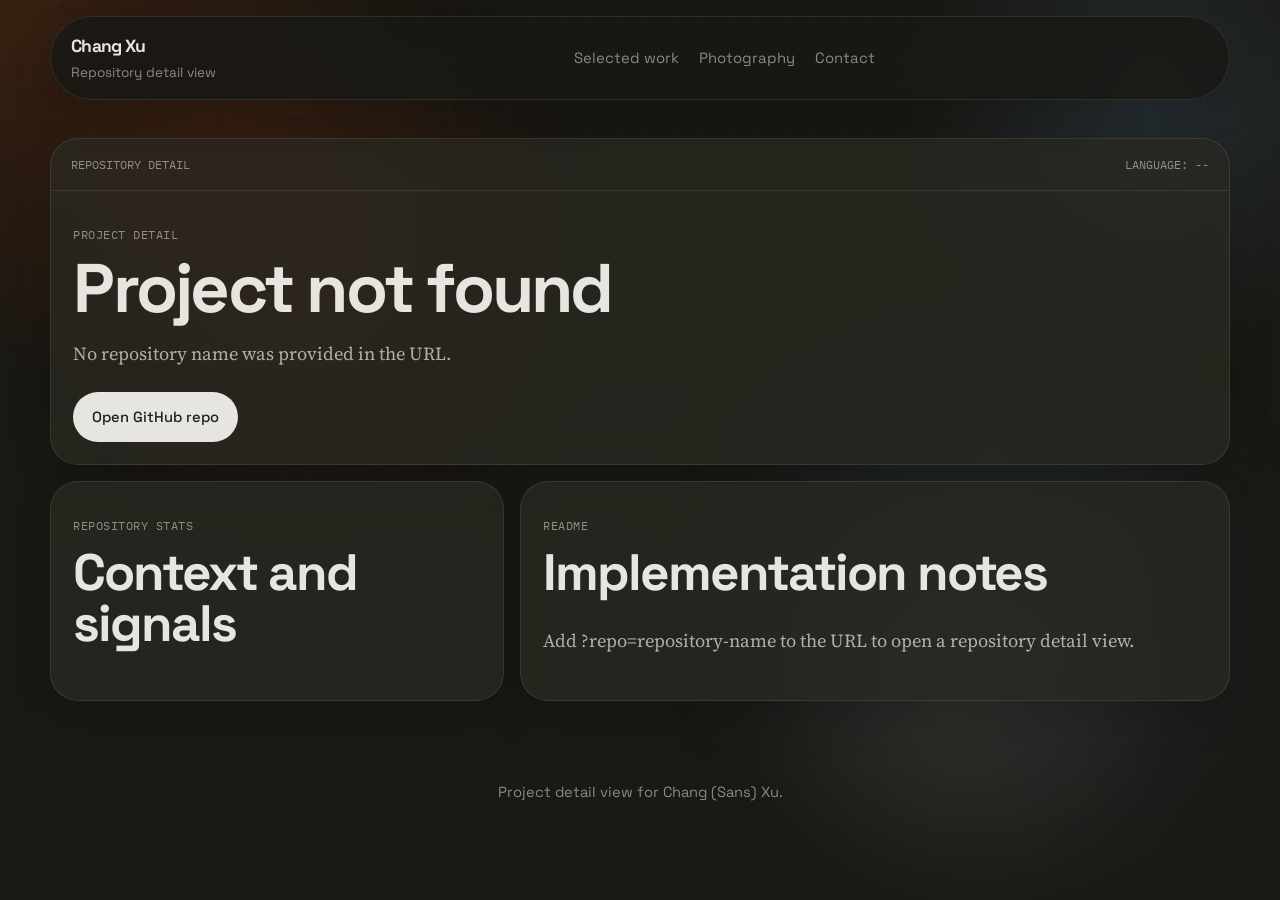
==== project.html @ 4237400f "Bust cached site assets" ====
<!DOCTYPE html>
<html lang="zh-CN">
<head>
  <meta charset="UTF-8">
  <meta name="viewport" content="width=device-width, initial-scale=1.0">
  <title>Project Detail | Chang (Sans) Xu</title>
  <meta
    name="description"
    content="Project detail page for repositories by Chang (Sans) Xu."
  >
  <link rel="preconnect" href="https://fonts.googleapis.com">
  <link rel="preconnect" href="https://fonts.gstatic.com" crossorigin>
  <link href="https://fonts.googleapis.com/css2?family=IBM+Plex+Mono:wght@400;500&family=Source+Serif+4:opsz,wght@8..60,400;8..60,500;8..60,600&family=Space+Grotesk:wght@400;500;700&display=swap" rel="stylesheet">
  <link rel="stylesheet" href="styles.css?v=20260408-darkfix1">
</head>
<body>
  <div class="site-shell detail-shell">
    <div class="backdrop backdrop-a"></div>
    <div class="backdrop backdrop-b"></div>
    <div class="paper-grid"></div>

    <header class="site-header">
      <div class="brand-block">
        <a class="brand-link" href="index.html">Chang Xu</a>
        <p class="brand-note">Repository detail view</p>
      </div>
      <nav class="site-nav" aria-label="Project navigation">
        <a href="index.html#selected-work">Selected work</a>
        <a href="index.html#photography">Photography</a>
        <a href="index.html#contact">Contact</a>
      </nav>
    </header>

    <main class="page-main detail-main">
      <section class="detail-hero">
        <div class="panel-heading">
          <span id="detail-seed">Repository detail</span>
          <span id="detail-lang">Language: --</span>
        </div>
        <div class="detail-hero-body">
          <p class="section-kicker">Project detail</p>
          <h1 id="project-name">Loading project...</h1>
          <p id="project-description" class="hero-lead">Fetching repository metadata from GitHub.</p>
          <div class="hero-actions">
            <a id="project-github-link" class="button button-dark" href="#" target="_blank" rel="noreferrer">Open GitHub repo</a>
            <a id="project-home-link" class="button button-soft hidden-link" href="#" target="_blank" rel="noreferrer">Open live homepage</a>
          </div>
        </div>
      </section>

      <section class="detail-grid">
        <article class="detail-card">
          <div class="section-heading">
            <p class="section-kicker">Repository stats</p>
            <h2>Context and signals</h2>
          </div>
          <div id="project-stats" class="stat-list"></div>
        </article>

        <article class="detail-card">
          <div class="section-heading">
            <p class="section-kicker">README</p>
            <h2>Implementation notes</h2>
          </div>
          <div id="project-readme" class="readme-box">Loading README...</div>
        </article>
      </section>
    </main>

    <footer class="site-footer">
      <p>Project detail view for Chang (Sans) Xu.</p>
    </footer>
  </div>

  <script src="script.js?v=20260408-darkfix1"></script>
</body>
</html>
---- styles.css ----
:root {
  --bg: #1a1915;
  --bg-soft: #201f1a;
  --surface: rgba(42, 41, 34, 0.74);
  --surface-strong: #2a2922;
  --surface-muted: #33322a;
  --surface-press: #3d3c33;
  --text: #e6e5e0;
  --text-soft: rgba(230, 229, 224, 0.72);
  --text-muted: rgba(230, 229, 224, 0.55);
  --text-faint: rgba(230, 229, 224, 0.35);
  --line: rgba(230, 229, 224, 0.1);
  --line-strong: rgba(230, 229, 224, 0.2);
  --accent: #f54e00;
  --accent-dark: #ff7b3d;
  --rose: #a06b50;
  --mint: #5a9e5e;
  --blue: #5a8ab8;
  --violet: #8a6fb8;
  --gold: #d9a04a;
  --shadow-soft: 0 16px 40px rgba(0, 0, 0, 0.16);
  --shadow-card: 0 28px 70px rgba(0, 0, 0, 0.4), 0 14px 32px rgba(0, 0, 0, 0.28);
  --radius-sm: 10px;
  --radius-md: 18px;
  --radius-lg: 28px;
  --content-width: 1180px;
  --font-sans: "Space Grotesk", "Segoe UI", sans-serif;
  --font-serif: "Source Serif 4", Georgia, serif;
  --font-mono: "IBM Plex Mono", "Courier New", monospace;
}

* {
  box-sizing: border-box;
}

html {
  scroll-behavior: smooth;
}

body {
  margin: 0;
  color: var(--text);
  background:
    radial-gradient(circle at top left, rgba(245, 78, 0, 0.14), transparent 24%),
    radial-gradient(circle at 90% 12%, rgba(90, 138, 184, 0.18), transparent 18%),
    radial-gradient(circle at 75% 78%, rgba(217, 160, 74, 0.08), transparent 18%),
    linear-gradient(180deg, #181712 0%, #1a1915 100%);
  font-family: var(--font-sans);
  line-height: 1.5;
  -webkit-font-smoothing: antialiased;
}

a {
  color: inherit;
  text-decoration: none;
}

img {
  max-width: 100%;
}

.site-shell {
  position: relative;
  min-height: 100vh;
  overflow: hidden;
}

.backdrop,
.paper-grid {
  position: fixed;
  inset: 0;
  pointer-events: none;
}

.backdrop {
  filter: blur(72px);
  opacity: 0.72;
}

.backdrop-a {
  inset: 5% auto auto 8%;
  width: 24rem;
  height: 24rem;
  border-radius: 999px;
  background: rgba(245, 78, 0, 0.15);
}

.backdrop-b {
  inset: auto 5% 8% auto;
  width: 28rem;
  height: 28rem;
  border-radius: 999px;
  background: rgba(90, 138, 184, 0.16);
}

.paper-grid {
  background-image:
    linear-gradient(rgba(230, 229, 224, 0.03) 1px, transparent 1px),
    linear-gradient(90deg, rgba(230, 229, 224, 0.03) 1px, transparent 1px);
  background-size: 28px 28px;
  mask-image: linear-gradient(180deg, rgba(0, 0, 0, 0.6), transparent 85%);
}

.site-header,
.page-main,
.site-footer {
  position: relative;
  z-index: 1;
}

.site-header {
  position: sticky;
  top: 0;
  z-index: 10;
  display: grid;
  grid-template-columns: auto 1fr auto;
  gap: 1.5rem;
  align-items: center;
  width: min(calc(100% - 2rem), var(--content-width));
  margin: 1rem auto 0;
  padding: 1rem 1.25rem;
  border: 1px solid var(--line);
  border-radius: 999px;
  background: rgba(26, 25, 21, 0.88);
  backdrop-filter: blur(16px);
  box-shadow: var(--shadow-soft);
}

.brand-link,
.nav-cta,
h1,
h2,
h3 {
  font-family: var(--font-sans);
  letter-spacing: -0.04em;
}

.brand-link {
  display: inline-block;
  font-size: 1.1rem;
  font-weight: 700;
}

.brand-note {
  margin: 0.2rem 0 0;
  color: var(--text-muted);
  font-size: 0.85rem;
}

.site-nav {
  display: flex;
  justify-content: center;
  gap: 1.25rem;
  flex-wrap: wrap;
}

.site-nav a,
.inline-link,
.helper-text {
  color: var(--text-muted);
  font-size: 0.93rem;
}

.site-nav a:hover,
.inline-link:hover,
.contact-links a:hover {
  color: var(--accent);
}

.nav-cta {
  display: inline-flex;
  align-items: center;
  justify-content: center;
  min-height: 2.75rem;
  padding: 0.65rem 1rem;
  border-radius: 999px;
  background: var(--surface-strong);
  color: var(--text);
  border: 1px solid var(--line);
  font-size: 0.9rem;
  font-weight: 500;
}

.nav-cta:hover {
  background: var(--surface-press);
}

.page-main {
  width: min(calc(100% - 2rem), var(--content-width));
  margin: 0 auto;
  padding: 4rem 0 5rem;
}

.hero-section {
  display: grid;
  grid-template-columns: minmax(0, 1.25fr) minmax(320px, 0.85fr);
  gap: 1.5rem;
  align-items: stretch;
}

.hero-copy,
.hero-panel,
.metric-card,
.note-card,
.strength-card,
.featured-card,
.project-card,
.contact-card,
.photo-card,
.detail-card,
.detail-hero {
  border: 1px solid var(--line);
  background: var(--surface);
  backdrop-filter: blur(14px);
  box-shadow: var(--shadow-soft);
}

.hero-copy {
  padding: 1rem 0.25rem 0.5rem;
  border: 0;
  background: transparent;
  box-shadow: none;
  backdrop-filter: none;
}

.eyebrow,
.section-kicker,
.mono-text,
.fact-key,
.timeline-label,
.project-status-line,
.project-tag,
.stat-key,
.window-label {
  font-family: var(--font-mono);
  font-size: 0.76rem;
  letter-spacing: 0.04em;
  text-transform: uppercase;
}

.eyebrow,
.section-kicker,
.helper-text,
.fact-key,
.timeline-label,
.project-status-line,
.project-tag,
.stat-key,
.window-label {
  color: var(--text-muted);
}

h1 {
  margin: 0.65rem 0 1rem;
  max-width: 11ch;
  font-size: clamp(3rem, 7vw, 5.4rem);
  line-height: 0.94;
  color: var(--text);
}

.hero-lead,
.section-copy p,
.strength-card p,
.featured-card p,
.projects-status,
.project-description,
.project-meta,
.contact-copy,
.section-intro,
.readme-box,
.summary-list li,
.bullet-list li {
  color: var(--text-soft);
  font-family: var(--font-serif);
  font-size: 1.15rem;
  line-height: 1.58;
}

.hero-lead {
  max-width: 42rem;
}

.hero-actions,
.featured-actions {
  display: flex;
  gap: 0.75rem;
  flex-wrap: wrap;
  margin-top: 1.5rem;
}

.button {
  display: inline-flex;
  align-items: center;
  justify-content: center;
  min-height: 2.85rem;
  padding: 0.8rem 1.1rem;
  border-radius: 999px;
  border: 1px solid transparent;
  font-size: 0.92rem;
  font-weight: 500;
  transition: transform 160ms ease, color 160ms ease, background 160ms ease, border-color 160ms ease;
}

.button:hover {
  transform: translateY(-1px);
}

.button-dark {
  background: var(--text);
  color: var(--bg-soft);
}

.button-dark:hover {
  background: #f2f1ed;
}

.button-soft {
  background: rgba(230, 229, 224, 0.06);
  color: var(--text);
  border-color: var(--line);
}

.button-soft:hover {
  color: var(--accent);
  border-color: var(--line-strong);
}

.signal-row {
  display: flex;
  gap: 0.75rem;
  flex-wrap: wrap;
  margin-top: 1.5rem;
}

.signal-pill,
.tag {
  display: inline-flex;
  align-items: center;
  gap: 0.55rem;
  padding: 0.45rem 0.85rem;
  border-radius: 999px;
  border: 1px solid var(--line);
  background: rgba(51, 50, 42, 0.72);
  color: var(--text);
  font-size: 0.87rem;
}

.signal-pill img,
.icon-chip img {
  width: 16px;
  height: 16px;
  image-rendering: pixelated;
}

.hero-panel,
.note-card,
.detail-card,
.detail-hero {
  border-radius: var(--radius-lg);
}

.hero-panel {
  overflow: hidden;
}

.panel-heading {
  display: flex;
  justify-content: space-between;
  gap: 1rem;
  padding: 1rem 1.25rem;
  border-bottom: 1px solid var(--line);
  color: var(--text-muted);
  font-family: var(--font-mono);
  font-size: 0.78rem;
  text-transform: uppercase;
}

.hero-panel-body,
.note-card,
.detail-card,
.detail-hero,
.featured-card,
.strength-card,
.project-card,
.contact-card {
  padding: 1.4rem;
}

.status-chip {
  display: inline-flex;
  padding: 0.5rem 0.8rem;
  border-radius: 999px;
  background: rgba(245, 78, 0, 0.11);
  color: var(--accent-dark);
  font-size: 0.86rem;
  font-weight: 500;
}

.summary-list,
.bullet-list {
  margin: 1rem 0 0;
  padding-left: 1.2rem;
}

.summary-list li + li,
.bullet-list li + li {
  margin-top: 0.7rem;
}

.timeline-card {
  display: grid;
  gap: 0.9rem;
  margin-top: 1.4rem;
}

.timeline-step {
  padding: 1rem;
  border-radius: 1rem;
  border: 1px solid rgba(230, 229, 224, 0.08);
}

.timeline-step p {
  margin: 0.4rem 0 0;
  color: var(--text-soft);
  font-size: 0.96rem;
}

.tone-think {
  background: rgba(160, 107, 80, 0.34);
}

.tone-read {
  background: rgba(90, 138, 184, 0.3);
}

.tone-edit {
  background: rgba(138, 111, 184, 0.3);
}

.metric-strip {
  display: grid;
  grid-template-columns: repeat(3, 1fr);
  gap: 1rem;
  margin-top: 2rem;
}

.metric-card {
  padding: 1.3rem;
  border-radius: var(--radius-md);
}

.metric-value {
  margin: 0;
  font-size: clamp(1.45rem, 2vw, 2rem);
  font-weight: 700;
  letter-spacing: -0.05em;
}

.metric-label {
  margin: 0.5rem 0 0;
  color: var(--text-muted);
  font-size: 0.96rem;
}

.content-section {
  margin-top: 5.5rem;
}

.section-split {
  display: grid;
  grid-template-columns: minmax(0, 1.1fr) minmax(280px, 0.9fr);
  gap: 1.5rem;
  align-items: start;
}

.section-heading {
  margin-bottom: 1.75rem;
}

.section-heading-inline {
  display: flex;
  justify-content: space-between;
  gap: 1rem;
  align-items: end;
}

h2 {
  margin: 0.5rem 0 0;
  max-width: 17ch;
  font-size: clamp(2.05rem, 4vw, 3.5rem);
  line-height: 1;
}

.section-copy p + p {
  margin-top: 1rem;
}

.note-card {
  overflow: hidden;
}

.fact-list {
  display: grid;
  gap: 1rem;
}

.fact-row,
.stat-row {
  display: flex;
  justify-content: space-between;
  gap: 1rem;
  align-items: start;
  padding-bottom: 0.9rem;
  border-bottom: 1px solid var(--line);
}

.fact-row:last-child,
.stat-row:last-child {
  padding-bottom: 0;
  border-bottom: 0;
}

.fact-row strong,
.stat-value {
  max-width: 60%;
  text-align: right;
  font-size: 0.96rem;
}

.strength-grid,
.featured-grid,
.projects-grid {
  display: grid;
  gap: 1rem;
}

.strength-grid {
  grid-template-columns: repeat(4, 1fr);
}

.strength-card {
  border-radius: var(--radius-md);
}

.icon-chip {
  display: inline-grid;
  place-items: center;
  width: 2.6rem;
  height: 2.6rem;
  border-radius: 0.8rem;
  background: linear-gradient(180deg, rgba(61, 60, 51, 0.96), rgba(42, 41, 34, 0.96));
  border: 1px solid var(--line);
}

h3 {
  margin: 1rem 0 0.6rem;
  font-size: 1.35rem;
  line-height: 1.05;
}

.featured-grid {
  grid-template-columns: repeat(2, 1fr);
}

.featured-card,
.project-card {
  border-radius: 1.4rem;
}

.featured-meta,
.project-tag-row {
  display: flex;
  justify-content: space-between;
  gap: 0.75rem;
  align-items: center;
  flex-wrap: wrap;
}

.tag {
  font-size: 0.8rem;
}

.tag-accent {
  background: rgba(245, 78, 0, 0.16);
  color: #ff8b54;
}

.tag-mint {
  background: rgba(90, 158, 94, 0.24);
}

.tag-blue {
  background: rgba(90, 138, 184, 0.24);
}

.tag-rose {
  background: rgba(160, 107, 80, 0.24);
}

.projects-grid {
  grid-template-columns: repeat(3, 1fr);
}

.project-card {
  display: flex;
  flex-direction: column;
  gap: 0.9rem;
}

.project-index {
  margin: 0;
  color: var(--text-muted);
  font-family: var(--font-mono);
  font-size: 0.74rem;
}

.project-title-link h3 {
  margin: 0;
}

.project-title-link:hover h3 {
  color: var(--accent);
}

.project-description {
  min-height: 7rem;
}

.project-meta {
  margin: 0;
  font-size: 1rem;
}

.project-detail-button {
  display: inline-flex;
  align-items: center;
  justify-content: center;
  padding: 0.65rem 0.9rem;
  border: 1px solid var(--line);
  border-radius: 999px;
  background: rgba(230, 229, 224, 0.05);
  font-size: 0.85rem;
}

.project-detail-button:hover {
  color: var(--accent);
}

.projects-status {
  margin: 1rem 0 0;
  font-size: 1rem;
}

.photography-section {
  position: relative;
}

.section-intro {
  max-width: 46rem;
  margin-top: 1rem;
}

.photo-marquee {
  position: relative;
  overflow: hidden;
  margin-top: 1.5rem;
  mask-image: linear-gradient(90deg, transparent, black 8%, black 92%, transparent);
}

.photo-marquee-reverse {
  margin-top: 0.9rem;
}

.photo-track {
  display: flex;
  gap: 1rem;
  width: max-content;
  animation: marquee-left 48s linear infinite;
}

.photo-track-reverse {
  animation-name: marquee-right;
  animation-duration: 52s;
}

.photo-marquee:hover .photo-track {
  animation-play-state: paused;
}

.photo-card {
  width: 250px;
  margin: 0;
  padding: 0.85rem;
  border-radius: 1.3rem;
}

.photo-card::before {
  content: "frame";
  display: inline-block;
  margin-bottom: 0.7rem;
  padding: 0.3rem 0.65rem;
  border-radius: 999px;
  background: rgba(245, 78, 0, 0.14);
  color: #ff8b54;
  font-family: var(--font-mono);
  font-size: 0.74rem;
  text-transform: uppercase;
}

.photo-card img {
  display: block;
  width: 100%;
  aspect-ratio: 4 / 5;
  object-fit: cover;
  border-radius: 1rem;
}

.photo-card figcaption {
  margin-top: 0.8rem;
  color: var(--text-muted);
  font-size: 0.88rem;
}

.photo-card-error {
  display: none;
}

.contact-section h2 {
  max-width: 20ch;
}

.contact-card {
  display: grid;
  grid-template-columns: minmax(0, 1.15fr) minmax(240px, 0.85fr);
  gap: 1.25rem;
  border-radius: var(--radius-lg);
}

.contact-copy {
  margin: 0;
}

.contact-links {
  display: grid;
  gap: 0.8rem;
}

.contact-links a {
  display: flex;
  align-items: center;
  min-height: 3.2rem;
  padding: 0.95rem 1rem;
  border: 1px solid var(--line);
  border-radius: 1rem;
  background: rgba(51, 50, 42, 0.7);
  font-size: 0.98rem;
}

.site-footer {
  width: min(calc(100% - 2rem), var(--content-width));
  margin: 0 auto;
  padding: 0 0 2.75rem;
}

.site-footer p {
  margin: 0;
  color: var(--text-muted);
  text-align: center;
  font-size: 0.92rem;
}

.detail-shell .site-header {
  grid-template-columns: auto 1fr;
}

.detail-main {
  padding-top: 2.4rem;
}

.detail-hero {
  padding: 0;
  overflow: hidden;
}

.detail-hero-body {
  padding: 1.4rem;
}

.detail-hero h1 {
  max-width: none;
  font-size: clamp(2.4rem, 6vw, 4.3rem);
}

.detail-grid {
  display: grid;
  grid-template-columns: minmax(270px, 0.78fr) minmax(0, 1.22fr);
  gap: 1rem;
  margin-top: 1rem;
}

.stat-list {
  display: grid;
  gap: 0.95rem;
}

.stat-row {
  padding-bottom: 0;
}

.readme-box {
  max-height: 48rem;
  overflow: auto;
  padding-right: 0.4rem;
  white-space: pre-wrap;
  color: var(--text-soft);
}

.hero-panel:hover,
.metric-card:hover,
.note-card:hover,
.strength-card:hover,
.featured-card:hover,
.project-card:hover,
.contact-card:hover,
.photo-card:hover,
.detail-card:hover,
.detail-hero:hover {
  box-shadow: var(--shadow-card);
}

.hidden-link {
  display: none;
}

@keyframes marquee-left {
  from {
    transform: translateX(0);
  }

  to {
    transform: translateX(calc(-50% - 0.5rem));
  }
}

@keyframes marquee-right {
  from {
    transform: translateX(calc(-50% - 0.5rem));
  }

  to {
    transform: translateX(0);
  }
}

@media (max-width: 1080px) {
  .site-header,
  .hero-section,
  .metric-strip,
  .section-split,
  .strength-grid,
  .featured-grid,
  .projects-grid,
  .contact-card,
  .detail-grid {
    grid-template-columns: 1fr;
  }

  .site-header {
    border-radius: 1.35rem;
  }

  .section-heading-inline {
    align-items: start;
    flex-direction: column;
  }

  .fact-row strong,
  .stat-value {
    max-width: none;
    text-align: left;
  }
}

@media (max-width: 760px) {
  .site-header,
  .page-main,
  .site-footer {
    width: min(calc(100% - 1rem), var(--content-width));
  }

  .site-header {
    gap: 1rem;
    padding: 1rem;
  }

  .site-nav {
    justify-content: start;
    gap: 0.8rem 1rem;
  }

  h1 {
    max-width: 100%;
    font-size: clamp(2.55rem, 13vw, 4rem);
  }

  h2 {
    max-width: none;
    font-size: clamp(1.85rem, 10vw, 2.8rem);
  }

  .hero-copy,
  .hero-panel-body,
  .note-card,
  .strength-card,
  .featured-card,
  .project-card,
  .contact-card,
  .detail-card,
  .detail-hero-body {
    padding: 1.1rem;
  }

  .hero-actions,
  .featured-actions {
    flex-direction: column;
  }

  .button,
  .project-detail-button {
    width: 100%;
  }

  .photo-card {
    width: 210px;
  }
}
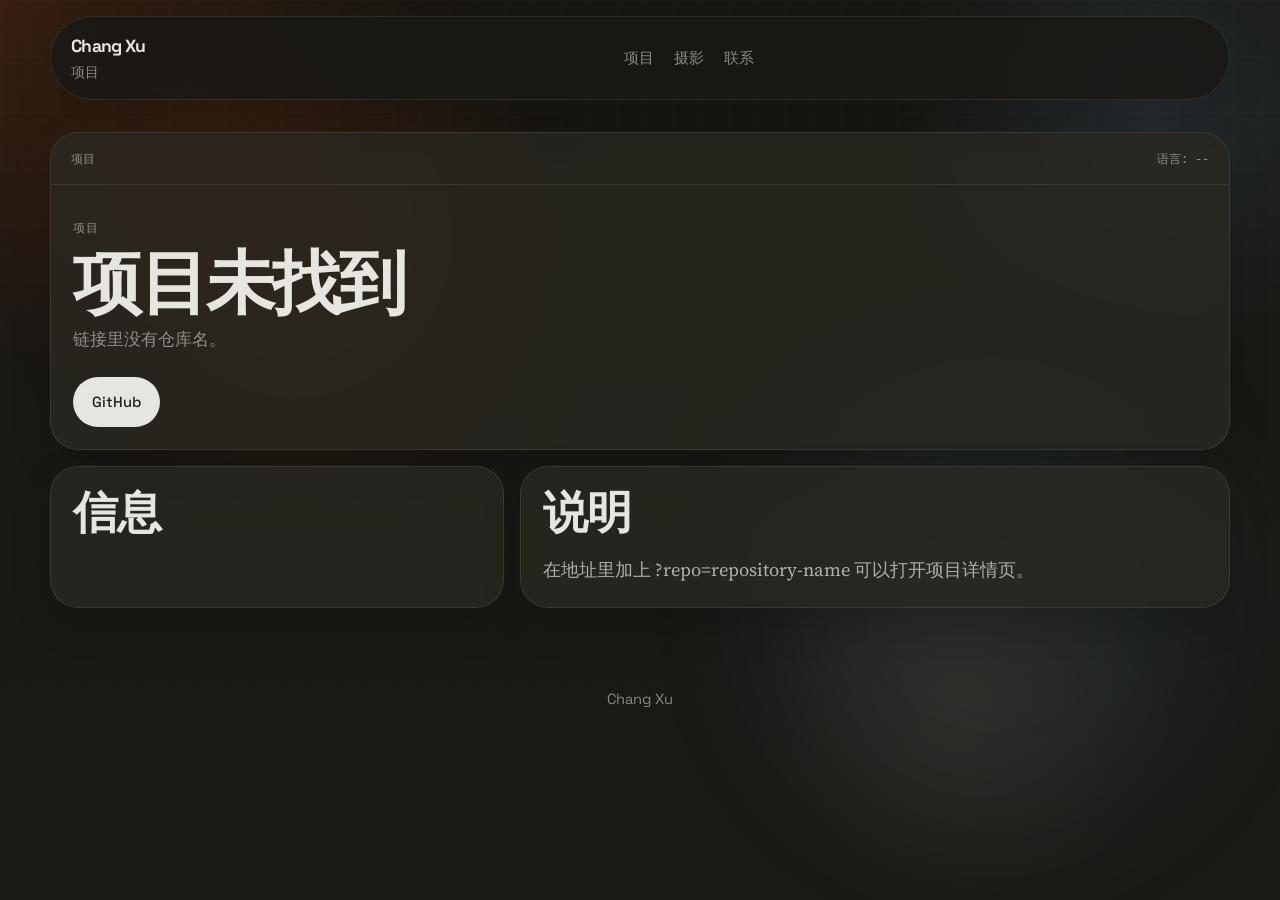
==== commit a1ce1be4: "Refine portfolio copy and simplify layout" ====
--- a/project.html
+++ b/project.html
@@ -3,15 +3,15 @@
 <head>
   <meta charset="UTF-8">
   <meta name="viewport" content="width=device-width, initial-scale=1.0">
-  <title>Project Detail | Chang (Sans) Xu</title>
+  <title>Chang Xu | 项目</title>
   <meta
     name="description"
-    content="Project detail page for repositories by Chang (Sans) Xu."
+    content="Chang Xu 的项目详情页。"
   >
   <link rel="preconnect" href="https://fonts.googleapis.com">
   <link rel="preconnect" href="https://fonts.gstatic.com" crossorigin>
   <link href="https://fonts.googleapis.com/css2?family=IBM+Plex+Mono:wght@400;500&family=Source+Serif+4:opsz,wght@8..60,400;8..60,500;8..60,600&family=Space+Grotesk:wght@400;500;700&display=swap" rel="stylesheet">
-  <link rel="stylesheet" href="styles.css?v=20260408-darkfix1">
+  <link rel="stylesheet" href="styles.css?v=20260408-copyfix1">
 </head>
 <body>
   <div class="site-shell detail-shell">
@@ -22,28 +22,28 @@
     <header class="site-header">
       <div class="brand-block">
         <a class="brand-link" href="index.html">Chang Xu</a>
-        <p class="brand-note">Repository detail view</p>
+        <p class="brand-note">项目</p>
       </div>
       <nav class="site-nav" aria-label="Project navigation">
-        <a href="index.html#selected-work">Selected work</a>
-        <a href="index.html#photography">Photography</a>
-        <a href="index.html#contact">Contact</a>
+        <a href="index.html#selected-work">项目</a>
+        <a href="index.html#photography">摄影</a>
+        <a href="index.html#contact">联系</a>
       </nav>
     </header>
 
     <main class="page-main detail-main">
       <section class="detail-hero">
         <div class="panel-heading">
-          <span id="detail-seed">Repository detail</span>
-          <span id="detail-lang">Language: --</span>
+          <span id="detail-seed">项目</span>
+          <span id="detail-lang">语言: --</span>
         </div>
         <div class="detail-hero-body">
-          <p class="section-kicker">Project detail</p>
-          <h1 id="project-name">Loading project...</h1>
-          <p id="project-description" class="hero-lead">Fetching repository metadata from GitHub.</p>
+          <p class="section-kicker">项目</p>
+          <h1 id="project-name">正在载入项目。</h1>
+          <p id="project-description" class="hero-lead">正在从 GitHub 获取项目信息。</p>
           <div class="hero-actions">
-            <a id="project-github-link" class="button button-dark" href="#" target="_blank" rel="noreferrer">Open GitHub repo</a>
-            <a id="project-home-link" class="button button-soft hidden-link" href="#" target="_blank" rel="noreferrer">Open live homepage</a>
+            <a id="project-github-link" class="button button-dark" href="#" target="_blank" rel="noreferrer">GitHub</a>
+            <a id="project-home-link" class="button button-soft hidden-link" href="#" target="_blank" rel="noreferrer">主页</a>
           </div>
         </div>
       </section>
@@ -51,27 +51,25 @@
       <section class="detail-grid">
         <article class="detail-card">
           <div class="section-heading">
-            <p class="section-kicker">Repository stats</p>
-            <h2>Context and signals</h2>
+            <h2>信息</h2>
           </div>
           <div id="project-stats" class="stat-list"></div>
         </article>
 
         <article class="detail-card">
           <div class="section-heading">
-            <p class="section-kicker">README</p>
-            <h2>Implementation notes</h2>
+            <h2>说明</h2>
           </div>
-          <div id="project-readme" class="readme-box">Loading README...</div>
+          <div id="project-readme" class="readme-box">正在载入 README。</div>
         </article>
       </section>
     </main>
 
     <footer class="site-footer">
-      <p>Project detail view for Chang (Sans) Xu.</p>
+      <p>Chang Xu</p>
     </footer>
   </div>
 
-  <script src="script.js?v=20260408-darkfix1"></script>
+  <script src="script.js?v=20260408-copyfix1"></script>
 </body>
 </html>
--- a/styles.css
+++ b/styles.css
@@ -188,13 +188,13 @@
 .page-main {
   width: min(calc(100% - 2rem), var(--content-width));
   margin: 0 auto;
-  padding: 4rem 0 5rem;
+  padding: 3.25rem 0 5rem;
 }
 
 .hero-section {
   display: grid;
   grid-template-columns: minmax(0, 1.25fr) minmax(320px, 0.85fr);
-  gap: 1.5rem;
+  gap: 1.2rem;
   align-items: stretch;
 }
 
@@ -216,7 +216,8 @@
 }
 
 .hero-copy {
-  padding: 1rem 0.25rem 0.5rem;
+  max-width: 34rem;
+  padding: 0.6rem 0.25rem 0.5rem;
   border: 0;
   background: transparent;
   box-shadow: none;
@@ -251,11 +252,18 @@
 }
 
 h1 {
-  margin: 0.65rem 0 1rem;
+  margin: 0;
   max-width: 11ch;
-  font-size: clamp(3rem, 7vw, 5.4rem);
-  line-height: 0.94;
+  font-size: clamp(3rem, 6vw, 5rem);
+  line-height: 0.98;
   color: var(--text);
+}
+
+.hero-identity {
+  margin: 1rem 0 0;
+  color: var(--text);
+  font-size: 1.18rem;
+  line-height: 1.4;
 }
 
 .hero-lead,
@@ -277,7 +285,10 @@
 }
 
 .hero-lead {
-  max-width: 42rem;
+  max-width: 34rem;
+  margin-top: 0.6rem;
+  font-size: 1.05rem;
+  color: var(--text-muted);
 }
 
 .hero-actions,
@@ -410,7 +421,7 @@
 .timeline-card {
   display: grid;
   gap: 0.9rem;
-  margin-top: 1.4rem;
+  margin-top: 1.2rem;
 }
 
 .timeline-step {
@@ -463,7 +474,7 @@
 }
 
 .content-section {
-  margin-top: 5.5rem;
+  margin-top: 4.25rem;
 }
 
 .section-split {
@@ -474,7 +485,7 @@
 }
 
 .section-heading {
-  margin-bottom: 1.75rem;
+  margin-bottom: 1.2rem;
 }
 
 .section-heading-inline {
@@ -485,14 +496,14 @@
 }
 
 h2 {
-  margin: 0.5rem 0 0;
+  margin: 0;
   max-width: 17ch;
-  font-size: clamp(2.05rem, 4vw, 3.5rem);
-  line-height: 1;
-}
-
-.section-copy p + p {
-  margin-top: 1rem;
+  font-size: clamp(1.8rem, 3.6vw, 2.8rem);
+  line-height: 1.04;
+}
+
+.section-copy {
+  max-width: 54rem;
 }
 
 .note-card {
@@ -567,6 +578,14 @@
   border-radius: 1.4rem;
 }
 
+.featured-card {
+  padding: 1.1rem;
+}
+
+.featured-card p + p {
+  margin-top: 0.75rem;
+}
+
 .featured-meta,
 .project-tag-row {
   display: flex;
@@ -623,7 +642,7 @@
 }
 
 .project-description {
-  min-height: 7rem;
+  min-height: 5.8rem;
 }
 
 .project-meta {
@@ -657,7 +676,7 @@
 
 .section-intro {
   max-width: 46rem;
-  margin-top: 1rem;
+  margin-top: 0.75rem;
 }
 
 .photo-marquee {
@@ -731,8 +750,8 @@
 
 .contact-card {
   display: grid;
-  grid-template-columns: minmax(0, 1.15fr) minmax(240px, 0.85fr);
-  gap: 1.25rem;
+  grid-template-columns: minmax(0, 1fr) minmax(220px, 0.82fr);
+  gap: 1rem;
   border-radius: var(--radius-lg);
 }
 
@@ -774,7 +793,7 @@
 }
 
 .detail-main {
-  padding-top: 2.4rem;
+  padding-top: 2rem;
 }
 
 .detail-hero {
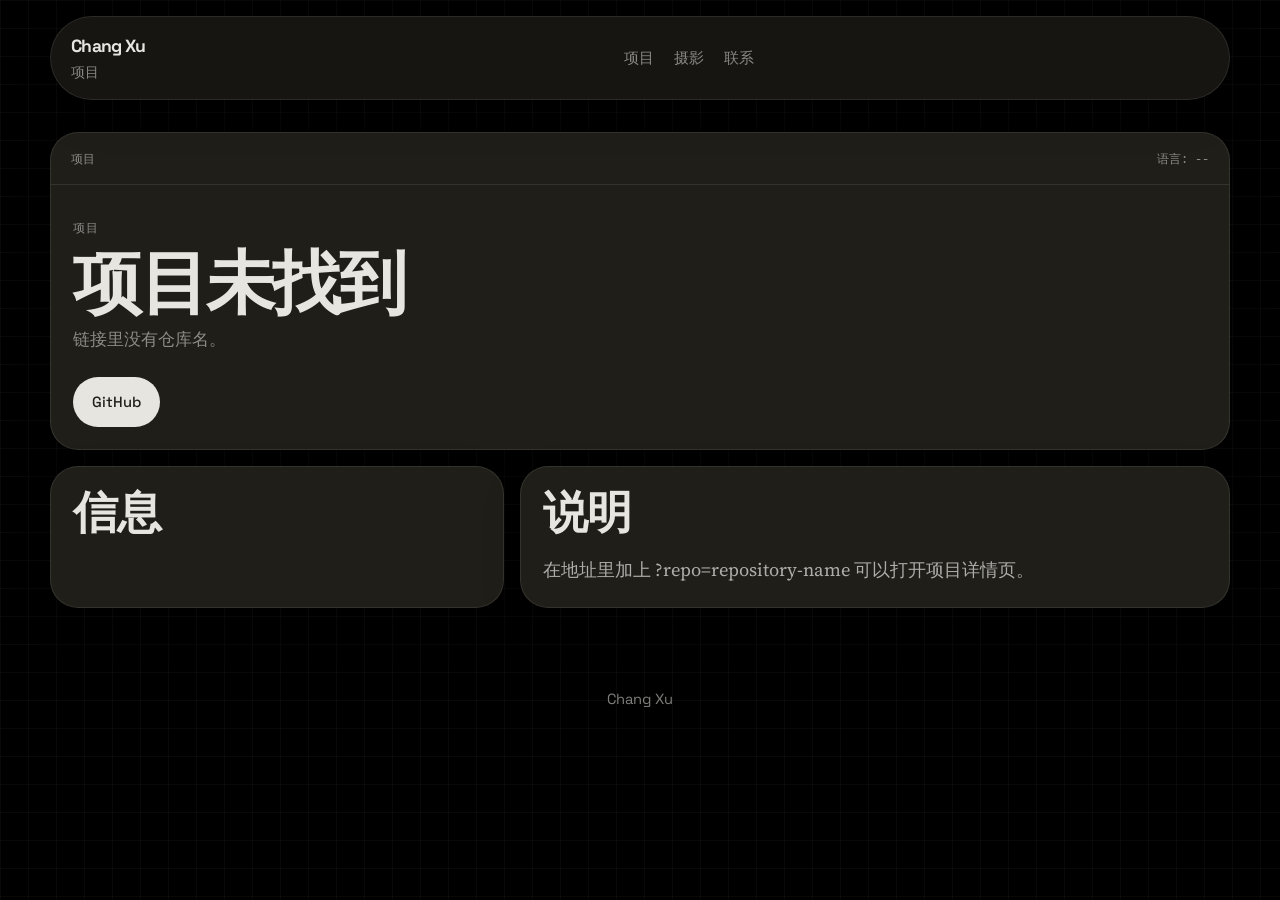
==== commit 0bb36a7d: "Add hero portrait and switch to black background" ====
--- a/project.html
+++ b/project.html
@@ -11,7 +11,7 @@
   <link rel="preconnect" href="https://fonts.googleapis.com">
   <link rel="preconnect" href="https://fonts.gstatic.com" crossorigin>
   <link href="https://fonts.googleapis.com/css2?family=IBM+Plex+Mono:wght@400;500&family=Source+Serif+4:opsz,wght@8..60,400;8..60,500;8..60,600&family=Space+Grotesk:wght@400;500;700&display=swap" rel="stylesheet">
-  <link rel="stylesheet" href="styles.css?v=20260408-copyfix1">
+  <link rel="stylesheet" href="styles.css?v=20260408-copyfix2">
 </head>
 <body>
   <div class="site-shell detail-shell">
--- a/styles.css
+++ b/styles.css
@@ -1,5 +1,5 @@
 :root {
-  --bg: #1a1915;
+  --bg: #000000;
   --bg-soft: #201f1a;
   --surface: rgba(42, 41, 34, 0.74);
   --surface-strong: #2a2922;
@@ -40,11 +40,7 @@
 body {
   margin: 0;
   color: var(--text);
-  background:
-    radial-gradient(circle at top left, rgba(245, 78, 0, 0.14), transparent 24%),
-    radial-gradient(circle at 90% 12%, rgba(90, 138, 184, 0.18), transparent 18%),
-    radial-gradient(circle at 75% 78%, rgba(217, 160, 74, 0.08), transparent 18%),
-    linear-gradient(180deg, #181712 0%, #1a1915 100%);
+  background: var(--bg);
   font-family: var(--font-sans);
   line-height: 1.5;
   -webkit-font-smoothing: antialiased;
@@ -73,8 +69,7 @@
 }
 
 .backdrop {
-  filter: blur(72px);
-  opacity: 0.72;
+  display: none;
 }
 
 .backdrop-a {
@@ -95,10 +90,9 @@
 
 .paper-grid {
   background-image:
-    linear-gradient(rgba(230, 229, 224, 0.03) 1px, transparent 1px),
-    linear-gradient(90deg, rgba(230, 229, 224, 0.03) 1px, transparent 1px);
+    linear-gradient(rgba(230, 229, 224, 0.035) 1px, transparent 1px),
+    linear-gradient(90deg, rgba(230, 229, 224, 0.035) 1px, transparent 1px);
   background-size: 28px 28px;
-  mask-image: linear-gradient(180deg, rgba(0, 0, 0, 0.6), transparent 85%);
 }
 
 .site-header,
@@ -222,6 +216,23 @@
   background: transparent;
   box-shadow: none;
   backdrop-filter: none;
+}
+
+.hero-portrait {
+  width: 104px;
+  height: 104px;
+  margin-bottom: 1rem;
+  border-radius: 1.25rem;
+  overflow: hidden;
+  border: 1px solid var(--line);
+  background: var(--surface-strong);
+}
+
+.hero-portrait img {
+  display: block;
+  width: 100%;
+  height: 100%;
+  object-fit: cover;
 }
 
 .eyebrow,
@@ -559,7 +570,7 @@
   width: 2.6rem;
   height: 2.6rem;
   border-radius: 0.8rem;
-  background: linear-gradient(180deg, rgba(61, 60, 51, 0.96), rgba(42, 41, 34, 0.96));
+  background: var(--surface-muted);
   border: 1px solid var(--line);
 }
 
@@ -582,8 +593,12 @@
   padding: 1.1rem;
 }
 
+.featured-description {
+  min-height: 6.6rem;
+}
+
 .featured-card p + p {
-  margin-top: 0.75rem;
+  margin-top: 0.7rem;
 }
 
 .featured-meta,
@@ -648,6 +663,10 @@
 .project-meta {
   margin: 0;
   font-size: 1rem;
+}
+
+.featured-card .project-tag-row {
+  margin-top: 1rem;
 }
 
 .project-detail-button {
@@ -683,7 +702,6 @@
   position: relative;
   overflow: hidden;
   margin-top: 1.5rem;
-  mask-image: linear-gradient(90deg, transparent, black 8%, black 92%, transparent);
 }
 
 .photo-marquee-reverse {
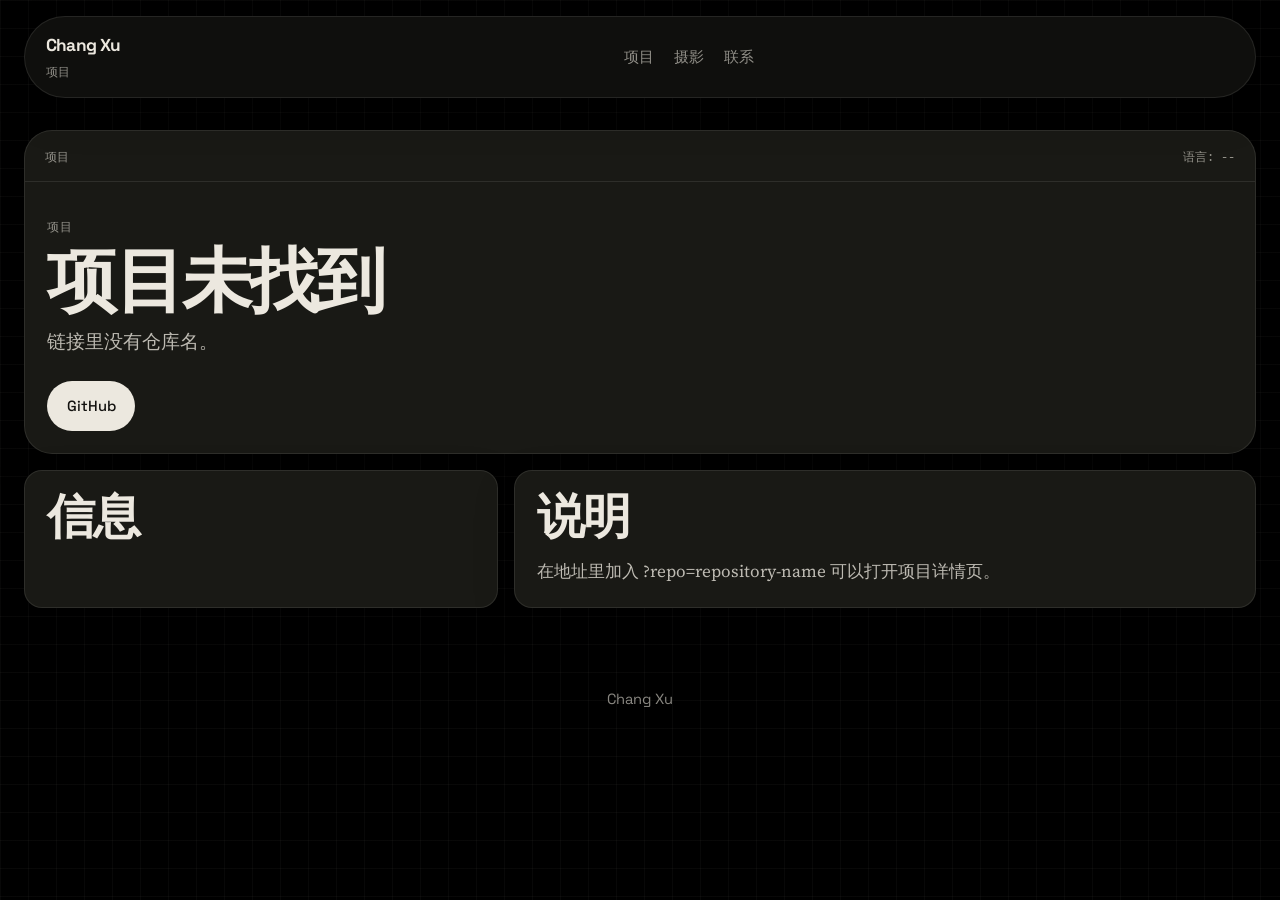
==== commit 1a036374: "Redesign hero layout and project cards" ====
--- a/project.html
+++ b/project.html
@@ -11,7 +11,7 @@
   <link rel="preconnect" href="https://fonts.googleapis.com">
   <link rel="preconnect" href="https://fonts.gstatic.com" crossorigin>
   <link href="https://fonts.googleapis.com/css2?family=IBM+Plex+Mono:wght@400;500&family=Source+Serif+4:opsz,wght@8..60,400;8..60,500;8..60,600&family=Space+Grotesk:wght@400;500;700&display=swap" rel="stylesheet">
-  <link rel="stylesheet" href="styles.css?v=20260408-copyfix2">
+  <link rel="stylesheet" href="styles.css?v=20260408-layoutwide1">
 </head>
 <body>
   <div class="site-shell detail-shell">
@@ -70,6 +70,6 @@
     </footer>
   </div>
 
-  <script src="script.js?v=20260408-copyfix1"></script>
+  <script src="script.js?v=20260408-layoutwide1"></script>
 </body>
 </html>
--- a/styles.css
+++ b/styles.css
@@ -1,29 +1,28 @@
 :root {
   --bg: #000000;
-  --bg-soft: #201f1a;
-  --surface: rgba(42, 41, 34, 0.74);
-  --surface-strong: #2a2922;
-  --surface-muted: #33322a;
-  --surface-press: #3d3c33;
-  --text: #e6e5e0;
-  --text-soft: rgba(230, 229, 224, 0.72);
-  --text-muted: rgba(230, 229, 224, 0.55);
-  --text-faint: rgba(230, 229, 224, 0.35);
-  --line: rgba(230, 229, 224, 0.1);
-  --line-strong: rgba(230, 229, 224, 0.2);
+  --bg-soft: #12110f;
+  --surface: rgba(28, 28, 24, 0.9);
+  --surface-strong: #20201b;
+  --surface-muted: #2c2b24;
+  --surface-press: #343328;
+  --text: #ece8df;
+  --text-soft: rgba(236, 232, 223, 0.78);
+  --text-muted: rgba(236, 232, 223, 0.58);
+  --text-faint: rgba(236, 232, 223, 0.35);
+  --line: rgba(236, 232, 223, 0.1);
+  --line-strong: rgba(236, 232, 223, 0.18);
   --accent: #f54e00;
-  --accent-dark: #ff7b3d;
+  --accent-dark: #ff8850;
   --rose: #a06b50;
   --mint: #5a9e5e;
   --blue: #5a8ab8;
   --violet: #8a6fb8;
-  --gold: #d9a04a;
-  --shadow-soft: 0 16px 40px rgba(0, 0, 0, 0.16);
-  --shadow-card: 0 28px 70px rgba(0, 0, 0, 0.4), 0 14px 32px rgba(0, 0, 0, 0.28);
+  --shadow-soft: 0 16px 40px rgba(0, 0, 0, 0.22);
+  --shadow-card: 0 24px 60px rgba(0, 0, 0, 0.38);
   --radius-sm: 10px;
   --radius-md: 18px;
   --radius-lg: 28px;
-  --content-width: 1180px;
+  --content-width: 1680px;
   --font-sans: "Space Grotesk", "Segoe UI", sans-serif;
   --font-serif: "Source Serif 4", Georgia, serif;
   --font-mono: "IBM Plex Mono", "Courier New", monospace;
@@ -72,26 +71,10 @@
   display: none;
 }
 
-.backdrop-a {
-  inset: 5% auto auto 8%;
-  width: 24rem;
-  height: 24rem;
-  border-radius: 999px;
-  background: rgba(245, 78, 0, 0.15);
-}
-
-.backdrop-b {
-  inset: auto 5% 8% auto;
-  width: 28rem;
-  height: 28rem;
-  border-radius: 999px;
-  background: rgba(90, 138, 184, 0.16);
-}
-
 .paper-grid {
   background-image:
-    linear-gradient(rgba(230, 229, 224, 0.035) 1px, transparent 1px),
-    linear-gradient(90deg, rgba(230, 229, 224, 0.035) 1px, transparent 1px);
+    linear-gradient(rgba(236, 232, 223, 0.035) 1px, transparent 1px),
+    linear-gradient(90deg, rgba(236, 232, 223, 0.035) 1px, transparent 1px);
   background-size: 28px 28px;
 }
 
@@ -110,12 +93,12 @@
   grid-template-columns: auto 1fr auto;
   gap: 1.5rem;
   align-items: center;
-  width: min(calc(100% - 2rem), var(--content-width));
+  width: min(calc(100% - 3rem), var(--content-width));
   margin: 1rem auto 0;
-  padding: 1rem 1.25rem;
+  padding: 1rem 1.3rem;
   border: 1px solid var(--line);
   border-radius: 999px;
-  background: rgba(26, 25, 21, 0.88);
+  background: rgba(17, 17, 15, 0.9);
   backdrop-filter: blur(16px);
   box-shadow: var(--shadow-soft);
 }
@@ -131,12 +114,12 @@
 
 .brand-link {
   display: inline-block;
-  font-size: 1.1rem;
+  font-size: 1.08rem;
   font-weight: 700;
 }
 
 .brand-note {
-  margin: 0.2rem 0 0;
+  margin: 0.18rem 0 0;
   color: var(--text-muted);
   font-size: 0.85rem;
 }
@@ -180,22 +163,31 @@
 }
 
 .page-main {
-  width: min(calc(100% - 2rem), var(--content-width));
+  width: min(calc(100% - 3rem), var(--content-width));
   margin: 0 auto;
-  padding: 3.25rem 0 5rem;
+  padding: 2.9rem 0 5rem;
 }
 
 .hero-section {
   display: grid;
-  grid-template-columns: minmax(0, 1.25fr) minmax(320px, 0.85fr);
-  gap: 1.2rem;
-  align-items: stretch;
-}
-
-.hero-copy,
-.hero-panel,
-.metric-card,
-.note-card,
+  gap: 1.4rem;
+}
+
+.skills-rail,
+.strength-grid,
+.featured-grid,
+.projects-grid,
+.detail-grid {
+  display: grid;
+  gap: 1rem;
+}
+
+.skills-rail {
+  grid-template-columns: repeat(5, minmax(0, 1fr));
+}
+
+.skill-card,
+.hero-highlight,
 .strength-card,
 .featured-card,
 .project-card,
@@ -209,23 +201,96 @@
   box-shadow: var(--shadow-soft);
 }
 
+.skill-card,
+.strength-card,
+.featured-card,
+.project-card,
+.contact-card,
+.photo-card,
+.detail-card,
+.detail-hero {
+  border-radius: var(--radius-md);
+}
+
+.skill-card {
+  display: flex;
+  gap: 0.9rem;
+  align-items: center;
+  min-height: 5.5rem;
+  padding: 1rem 1.05rem;
+}
+
+.skill-icon,
+.icon-chip {
+  display: inline-grid;
+  place-items: center;
+  flex: 0 0 auto;
+  width: 2.7rem;
+  height: 2.7rem;
+  border-radius: 0.85rem;
+  border: 1px solid var(--line);
+  background: var(--surface-muted);
+}
+
+.skill-icon img,
+.icon-chip img,
+.signal-pill img {
+  width: 16px;
+  height: 16px;
+  image-rendering: pixelated;
+}
+
+.skill-icon-text {
+  color: var(--text);
+  font-family: var(--font-mono);
+  font-size: 0.76rem;
+  letter-spacing: 0.08em;
+  text-transform: uppercase;
+}
+
+.skill-copy {
+  display: grid;
+  gap: 0.2rem;
+}
+
+.skill-copy strong {
+  font-size: 1rem;
+  font-weight: 700;
+}
+
+.skill-copy span,
+.brand-note,
+.timeline-label,
+.mono-text,
+.project-index,
+.stat-key,
+.fact-key,
+.section-kicker {
+  color: var(--text-muted);
+  font-family: var(--font-mono);
+  font-size: 0.78rem;
+  letter-spacing: 0.04em;
+  text-transform: uppercase;
+}
+
+.hero-main {
+  display: grid;
+}
+
 .hero-copy {
-  max-width: 34rem;
-  padding: 0.6rem 0.25rem 0.5rem;
-  border: 0;
-  background: transparent;
-  box-shadow: none;
-  backdrop-filter: none;
+  max-width: 78rem;
+  padding: 0.35rem 0 0;
 }
 
 .hero-portrait {
-  width: 104px;
-  height: 104px;
+  width: 110px;
+  height: 110px;
   margin-bottom: 1rem;
   border-radius: 1.25rem;
   overflow: hidden;
   border: 1px solid var(--line);
   background: var(--surface-strong);
+  box-shadow: var(--shadow-soft);
 }
 
 .hero-portrait img {
@@ -235,49 +300,34 @@
   object-fit: cover;
 }
 
-.eyebrow,
-.section-kicker,
-.mono-text,
-.fact-key,
-.timeline-label,
-.project-status-line,
-.project-tag,
-.stat-key,
-.window-label {
-  font-family: var(--font-mono);
-  font-size: 0.76rem;
-  letter-spacing: 0.04em;
-  text-transform: uppercase;
-}
-
-.eyebrow,
-.section-kicker,
-.helper-text,
-.fact-key,
-.timeline-label,
-.project-status-line,
-.project-tag,
-.stat-key,
-.window-label {
-  color: var(--text-muted);
-}
-
 h1 {
   margin: 0;
-  max-width: 11ch;
-  font-size: clamp(3rem, 6vw, 5rem);
-  line-height: 0.98;
-  color: var(--text);
+  max-width: 12ch;
+  font-size: clamp(4rem, 9vw, 7.2rem);
+  line-height: 0.95;
+}
+
+h2 {
+  margin: 0;
+  font-size: clamp(2rem, 4vw, 3rem);
+  line-height: 1.02;
+}
+
+h3 {
+  margin: 0.95rem 0 0.6rem;
+  font-size: 1.45rem;
+  line-height: 1.06;
 }
 
 .hero-identity {
   margin: 1rem 0 0;
+  font-size: 1.42rem;
+  line-height: 1.35;
   color: var(--text);
-  font-size: 1.18rem;
-  line-height: 1.4;
 }
 
 .hero-lead,
+.hero-summary,
 .section-copy p,
 .strength-card p,
 .featured-card p,
@@ -286,36 +336,36 @@
 .project-meta,
 .contact-copy,
 .section-intro,
-.readme-box,
-.summary-list li,
-.bullet-list li {
+.readme-box {
   color: var(--text-soft);
   font-family: var(--font-serif);
-  font-size: 1.15rem;
-  line-height: 1.58;
+  font-size: 1.06rem;
+  line-height: 1.62;
 }
 
 .hero-lead {
-  max-width: 34rem;
-  margin-top: 0.6rem;
-  font-size: 1.05rem;
-  color: var(--text-muted);
-}
-
-.hero-actions,
-.featured-actions {
+  margin: 0.65rem 0 0;
+  font-size: 1.18rem;
+}
+
+.hero-summary {
+  max-width: 60rem;
+  margin: 0.9rem 0 0;
+}
+
+.hero-actions {
   display: flex;
   gap: 0.75rem;
   flex-wrap: wrap;
-  margin-top: 1.5rem;
+  margin-top: 1.55rem;
 }
 
 .button {
   display: inline-flex;
   align-items: center;
   justify-content: center;
-  min-height: 2.85rem;
-  padding: 0.8rem 1.1rem;
+  min-height: 2.95rem;
+  padding: 0.8rem 1.15rem;
   border-radius: 999px;
   border: 1px solid transparent;
   font-size: 0.92rem;
@@ -333,11 +383,11 @@
 }
 
 .button-dark:hover {
-  background: #f2f1ed;
+  background: #f4f0e8;
 }
 
 .button-soft {
-  background: rgba(230, 229, 224, 0.06);
+  background: rgba(236, 232, 223, 0.05);
   color: var(--text);
   border-color: var(--line);
 }
@@ -351,7 +401,7 @@
   display: flex;
   gap: 0.75rem;
   flex-wrap: wrap;
-  margin-top: 1.5rem;
+  margin-top: 1.55rem;
 }
 
 .signal-pill,
@@ -362,27 +412,351 @@
   padding: 0.45rem 0.85rem;
   border-radius: 999px;
   border: 1px solid var(--line);
-  background: rgba(51, 50, 42, 0.72);
+  background: rgba(44, 43, 36, 0.82);
   color: var(--text);
   font-size: 0.87rem;
 }
 
-.signal-pill img,
-.icon-chip img {
-  width: 16px;
-  height: 16px;
-  image-rendering: pixelated;
-}
-
-.hero-panel,
-.note-card,
-.detail-card,
+.hero-highlights {
+  display: grid;
+  grid-template-columns: repeat(3, minmax(0, 1fr));
+  gap: 1rem;
+  margin-top: 1.7rem;
+  max-width: 76rem;
+}
+
+.hero-highlight {
+  padding: 1rem 1.05rem;
+  border-radius: var(--radius-md);
+}
+
+.hero-highlight p {
+  margin: 0.45rem 0 0;
+  color: var(--text-soft);
+  font-size: 0.98rem;
+}
+
+.content-section {
+  margin-top: 3.8rem;
+}
+
+.section-heading {
+  margin-bottom: 1rem;
+}
+
+.section-heading-inline {
+  display: flex;
+  justify-content: space-between;
+  gap: 1rem;
+  align-items: end;
+}
+
+.section-copy {
+  max-width: 72rem;
+}
+
+.strength-grid {
+  grid-template-columns: repeat(4, minmax(0, 1fr));
+}
+
+.strength-card,
+.contact-card,
+.detail-card {
+  padding: 1.35rem;
+}
+
+.featured-grid {
+  grid-template-columns: repeat(4, minmax(0, 1fr));
+}
+
+.featured-card,
+.project-card {
+  display: flex;
+  flex-direction: column;
+  gap: 0.9rem;
+  min-height: 100%;
+  padding: 1.05rem;
+}
+
+.clickable-card {
+  cursor: pointer;
+  transition: transform 180ms ease, border-color 180ms ease, box-shadow 180ms ease;
+}
+
+.clickable-card:hover {
+  transform: translateY(-2px);
+  border-color: var(--line-strong);
+  box-shadow: var(--shadow-card);
+}
+
+.clickable-card:focus-visible {
+  outline: 2px solid rgba(245, 78, 0, 0.7);
+  outline-offset: 3px;
+}
+
+.featured-visual {
+  display: grid;
+  place-items: center;
+  overflow: hidden;
+  aspect-ratio: 16 / 10;
+  border-radius: 1rem;
+  border: 1px solid var(--line);
+  background: rgba(18, 17, 15, 0.9);
+}
+
+.featured-visual img {
+  display: block;
+  width: 100%;
+  height: 100%;
+  object-fit: cover;
+}
+
+.featured-placeholder {
+  display: grid;
+  place-items: center;
+  width: 100%;
+  height: 100%;
+  gap: 0.3rem;
+  color: var(--text);
+  text-align: center;
+}
+
+.featured-placeholder strong {
+  font-family: var(--font-mono);
+  font-size: 1.4rem;
+  letter-spacing: 0.08em;
+  text-transform: uppercase;
+}
+
+.featured-placeholder span {
+  color: var(--text-muted);
+  font-size: 0.92rem;
+}
+
+.featured-meta,
+.project-tag-row {
+  display: flex;
+  justify-content: space-between;
+  gap: 0.75rem;
+  align-items: center;
+  flex-wrap: wrap;
+}
+
+.tag {
+  font-size: 0.8rem;
+}
+
+.tag-accent {
+  background: rgba(245, 78, 0, 0.16);
+  color: #ff9866;
+}
+
+.tag-mint {
+  background: rgba(90, 158, 94, 0.24);
+}
+
+.tag-blue {
+  background: rgba(90, 138, 184, 0.24);
+}
+
+.tag-rose {
+  background: rgba(160, 107, 80, 0.24);
+}
+
+.featured-description {
+  min-height: 6.3rem;
+  margin: 0;
+}
+
+.projects-grid {
+  grid-template-columns: repeat(4, minmax(0, 1fr));
+}
+
+.project-card-main {
+  display: grid;
+  gap: 0.72rem;
+}
+
+.project-index {
+  margin: 0;
+}
+
+.project-description,
+.project-meta {
+  margin: 0;
+}
+
+.project-description {
+  min-height: 5.6rem;
+}
+
+.project-card-footer {
+  display: flex;
+  justify-content: space-between;
+  gap: 0.85rem;
+  align-items: end;
+  margin-top: auto;
+  padding-top: 0.95rem;
+  border-top: 1px solid var(--line);
+}
+
+.project-footer-meta {
+  display: grid;
+  gap: 0.45rem;
+}
+
+.project-detail-button {
+  display: inline-flex;
+  align-items: center;
+  justify-content: center;
+  min-height: 2.7rem;
+  padding: 0.65rem 0.95rem;
+  border: 1px solid var(--line);
+  border-radius: 999px;
+  background: rgba(236, 232, 223, 0.05);
+  font-size: 0.85rem;
+  white-space: nowrap;
+}
+
+.project-detail-button:hover {
+  color: var(--accent);
+  border-color: var(--line-strong);
+}
+
+.projects-status {
+  margin: 1rem 0 0;
+  font-size: 1rem;
+}
+
+.photography-section {
+  position: relative;
+}
+
+.section-intro {
+  max-width: 46rem;
+  margin-top: 0.7rem;
+}
+
+.photo-marquee {
+  overflow: hidden;
+  margin-top: 1.45rem;
+}
+
+.photo-marquee-reverse {
+  margin-top: 0.9rem;
+}
+
+.photo-track {
+  display: flex;
+  gap: 1rem;
+  width: max-content;
+  animation: marquee-left 48s linear infinite;
+}
+
+.photo-track-reverse {
+  animation-name: marquee-right;
+  animation-duration: 52s;
+}
+
+.photo-marquee:hover .photo-track {
+  animation-play-state: paused;
+}
+
+.photo-card {
+  width: 250px;
+  margin: 0;
+  padding: 0.85rem;
+  border-radius: 1.3rem;
+}
+
+.photo-card::before {
+  content: "frame";
+  display: inline-block;
+  margin-bottom: 0.7rem;
+  padding: 0.3rem 0.65rem;
+  border-radius: 999px;
+  background: rgba(245, 78, 0, 0.14);
+  color: #ff9866;
+  font-family: var(--font-mono);
+  font-size: 0.74rem;
+  text-transform: uppercase;
+}
+
+.photo-card img {
+  display: block;
+  width: 100%;
+  aspect-ratio: 4 / 5;
+  object-fit: cover;
+  border-radius: 1rem;
+}
+
+.photo-card figcaption {
+  margin-top: 0.8rem;
+  color: var(--text-muted);
+  font-size: 0.88rem;
+}
+
+.photo-card-error {
+  display: none;
+}
+
+.contact-card {
+  display: grid;
+  grid-template-columns: minmax(0, 1.25fr) minmax(280px, 0.9fr);
+  gap: 1rem;
+  border-radius: var(--radius-lg);
+}
+
+.contact-copy {
+  margin: 0;
+}
+
+.contact-links {
+  display: grid;
+  gap: 0.8rem;
+}
+
+.contact-links a,
+.contact-static {
+  display: flex;
+  align-items: center;
+  min-height: 3.15rem;
+  padding: 0.95rem 1rem;
+  border: 1px solid var(--line);
+  border-radius: 1rem;
+  background: rgba(44, 43, 36, 0.8);
+  font-size: 0.98rem;
+}
+
+.contact-static {
+  color: var(--text);
+}
+
+.site-footer {
+  width: min(calc(100% - 3rem), var(--content-width));
+  margin: 0 auto;
+  padding: 0 0 2.75rem;
+}
+
+.site-footer p {
+  margin: 0;
+  color: var(--text-muted);
+  text-align: center;
+  font-size: 0.92rem;
+}
+
+.detail-shell .site-header {
+  grid-template-columns: auto 1fr;
+}
+
+.detail-main {
+  padding-top: 2rem;
+}
+
 .detail-hero {
+  padding: 0;
+  overflow: hidden;
   border-radius: var(--radius-lg);
-}
-
-.hero-panel {
-  overflow: hidden;
 }
 
 .panel-heading {
@@ -397,451 +771,36 @@
   text-transform: uppercase;
 }
 
-.hero-panel-body,
-.note-card,
-.detail-card,
-.detail-hero,
-.featured-card,
-.strength-card,
-.project-card,
-.contact-card {
+.detail-hero-body {
   padding: 1.4rem;
 }
 
-.status-chip {
-  display: inline-flex;
-  padding: 0.5rem 0.8rem;
-  border-radius: 999px;
-  background: rgba(245, 78, 0, 0.11);
-  color: var(--accent-dark);
-  font-size: 0.86rem;
-  font-weight: 500;
-}
-
-.summary-list,
-.bullet-list {
-  margin: 1rem 0 0;
-  padding-left: 1.2rem;
-}
-
-.summary-list li + li,
-.bullet-list li + li {
-  margin-top: 0.7rem;
-}
-
-.timeline-card {
-  display: grid;
-  gap: 0.9rem;
-  margin-top: 1.2rem;
-}
-
-.timeline-step {
-  padding: 1rem;
-  border-radius: 1rem;
-  border: 1px solid rgba(230, 229, 224, 0.08);
-}
-
-.timeline-step p {
-  margin: 0.4rem 0 0;
-  color: var(--text-soft);
-  font-size: 0.96rem;
-}
-
-.tone-think {
-  background: rgba(160, 107, 80, 0.34);
-}
-
-.tone-read {
-  background: rgba(90, 138, 184, 0.3);
-}
-
-.tone-edit {
-  background: rgba(138, 111, 184, 0.3);
-}
-
-.metric-strip {
-  display: grid;
-  grid-template-columns: repeat(3, 1fr);
-  gap: 1rem;
-  margin-top: 2rem;
-}
-
-.metric-card {
-  padding: 1.3rem;
-  border-radius: var(--radius-md);
-}
-
-.metric-value {
-  margin: 0;
-  font-size: clamp(1.45rem, 2vw, 2rem);
-  font-weight: 700;
-  letter-spacing: -0.05em;
-}
-
-.metric-label {
-  margin: 0.5rem 0 0;
-  color: var(--text-muted);
-  font-size: 0.96rem;
-}
-
-.content-section {
-  margin-top: 4.25rem;
-}
-
-.section-split {
-  display: grid;
-  grid-template-columns: minmax(0, 1.1fr) minmax(280px, 0.9fr);
-  gap: 1.5rem;
-  align-items: start;
-}
-
-.section-heading {
-  margin-bottom: 1.2rem;
-}
-
-.section-heading-inline {
-  display: flex;
-  justify-content: space-between;
-  gap: 1rem;
-  align-items: end;
-}
-
-h2 {
-  margin: 0;
-  max-width: 17ch;
-  font-size: clamp(1.8rem, 3.6vw, 2.8rem);
-  line-height: 1.04;
-}
-
-.section-copy {
-  max-width: 54rem;
-}
-
-.note-card {
-  overflow: hidden;
-}
-
-.fact-list {
-  display: grid;
-  gap: 1rem;
-}
-
-.fact-row,
+.detail-hero h1 {
+  max-width: none;
+  font-size: clamp(2.5rem, 6vw, 4.4rem);
+}
+
+.detail-grid {
+  grid-template-columns: minmax(280px, 0.78fr) minmax(0, 1.22fr);
+  margin-top: 1rem;
+}
+
+.stat-list {
+  display: grid;
+  gap: 0.95rem;
+}
+
 .stat-row {
   display: flex;
   justify-content: space-between;
   gap: 1rem;
   align-items: start;
-  padding-bottom: 0.9rem;
-  border-bottom: 1px solid var(--line);
-}
-
-.fact-row:last-child,
-.stat-row:last-child {
-  padding-bottom: 0;
-  border-bottom: 0;
-}
-
-.fact-row strong,
+}
+
 .stat-value {
   max-width: 60%;
   text-align: right;
   font-size: 0.96rem;
-}
-
-.strength-grid,
-.featured-grid,
-.projects-grid {
-  display: grid;
-  gap: 1rem;
-}
-
-.strength-grid {
-  grid-template-columns: repeat(4, 1fr);
-}
-
-.strength-card {
-  border-radius: var(--radius-md);
-}
-
-.icon-chip {
-  display: inline-grid;
-  place-items: center;
-  width: 2.6rem;
-  height: 2.6rem;
-  border-radius: 0.8rem;
-  background: var(--surface-muted);
-  border: 1px solid var(--line);
-}
-
-h3 {
-  margin: 1rem 0 0.6rem;
-  font-size: 1.35rem;
-  line-height: 1.05;
-}
-
-.featured-grid {
-  grid-template-columns: repeat(2, 1fr);
-}
-
-.featured-card,
-.project-card {
-  border-radius: 1.4rem;
-}
-
-.featured-card {
-  padding: 1.1rem;
-}
-
-.featured-description {
-  min-height: 6.6rem;
-}
-
-.featured-card p + p {
-  margin-top: 0.7rem;
-}
-
-.featured-meta,
-.project-tag-row {
-  display: flex;
-  justify-content: space-between;
-  gap: 0.75rem;
-  align-items: center;
-  flex-wrap: wrap;
-}
-
-.tag {
-  font-size: 0.8rem;
-}
-
-.tag-accent {
-  background: rgba(245, 78, 0, 0.16);
-  color: #ff8b54;
-}
-
-.tag-mint {
-  background: rgba(90, 158, 94, 0.24);
-}
-
-.tag-blue {
-  background: rgba(90, 138, 184, 0.24);
-}
-
-.tag-rose {
-  background: rgba(160, 107, 80, 0.24);
-}
-
-.projects-grid {
-  grid-template-columns: repeat(3, 1fr);
-}
-
-.project-card {
-  display: flex;
-  flex-direction: column;
-  gap: 0.9rem;
-}
-
-.project-index {
-  margin: 0;
-  color: var(--text-muted);
-  font-family: var(--font-mono);
-  font-size: 0.74rem;
-}
-
-.project-title-link h3 {
-  margin: 0;
-}
-
-.project-title-link:hover h3 {
-  color: var(--accent);
-}
-
-.project-description {
-  min-height: 5.8rem;
-}
-
-.project-meta {
-  margin: 0;
-  font-size: 1rem;
-}
-
-.featured-card .project-tag-row {
-  margin-top: 1rem;
-}
-
-.project-detail-button {
-  display: inline-flex;
-  align-items: center;
-  justify-content: center;
-  padding: 0.65rem 0.9rem;
-  border: 1px solid var(--line);
-  border-radius: 999px;
-  background: rgba(230, 229, 224, 0.05);
-  font-size: 0.85rem;
-}
-
-.project-detail-button:hover {
-  color: var(--accent);
-}
-
-.projects-status {
-  margin: 1rem 0 0;
-  font-size: 1rem;
-}
-
-.photography-section {
-  position: relative;
-}
-
-.section-intro {
-  max-width: 46rem;
-  margin-top: 0.75rem;
-}
-
-.photo-marquee {
-  position: relative;
-  overflow: hidden;
-  margin-top: 1.5rem;
-}
-
-.photo-marquee-reverse {
-  margin-top: 0.9rem;
-}
-
-.photo-track {
-  display: flex;
-  gap: 1rem;
-  width: max-content;
-  animation: marquee-left 48s linear infinite;
-}
-
-.photo-track-reverse {
-  animation-name: marquee-right;
-  animation-duration: 52s;
-}
-
-.photo-marquee:hover .photo-track {
-  animation-play-state: paused;
-}
-
-.photo-card {
-  width: 250px;
-  margin: 0;
-  padding: 0.85rem;
-  border-radius: 1.3rem;
-}
-
-.photo-card::before {
-  content: "frame";
-  display: inline-block;
-  margin-bottom: 0.7rem;
-  padding: 0.3rem 0.65rem;
-  border-radius: 999px;
-  background: rgba(245, 78, 0, 0.14);
-  color: #ff8b54;
-  font-family: var(--font-mono);
-  font-size: 0.74rem;
-  text-transform: uppercase;
-}
-
-.photo-card img {
-  display: block;
-  width: 100%;
-  aspect-ratio: 4 / 5;
-  object-fit: cover;
-  border-radius: 1rem;
-}
-
-.photo-card figcaption {
-  margin-top: 0.8rem;
-  color: var(--text-muted);
-  font-size: 0.88rem;
-}
-
-.photo-card-error {
-  display: none;
-}
-
-.contact-section h2 {
-  max-width: 20ch;
-}
-
-.contact-card {
-  display: grid;
-  grid-template-columns: minmax(0, 1fr) minmax(220px, 0.82fr);
-  gap: 1rem;
-  border-radius: var(--radius-lg);
-}
-
-.contact-copy {
-  margin: 0;
-}
-
-.contact-links {
-  display: grid;
-  gap: 0.8rem;
-}
-
-.contact-links a {
-  display: flex;
-  align-items: center;
-  min-height: 3.2rem;
-  padding: 0.95rem 1rem;
-  border: 1px solid var(--line);
-  border-radius: 1rem;
-  background: rgba(51, 50, 42, 0.7);
-  font-size: 0.98rem;
-}
-
-.site-footer {
-  width: min(calc(100% - 2rem), var(--content-width));
-  margin: 0 auto;
-  padding: 0 0 2.75rem;
-}
-
-.site-footer p {
-  margin: 0;
-  color: var(--text-muted);
-  text-align: center;
-  font-size: 0.92rem;
-}
-
-.detail-shell .site-header {
-  grid-template-columns: auto 1fr;
-}
-
-.detail-main {
-  padding-top: 2rem;
-}
-
-.detail-hero {
-  padding: 0;
-  overflow: hidden;
-}
-
-.detail-hero-body {
-  padding: 1.4rem;
-}
-
-.detail-hero h1 {
-  max-width: none;
-  font-size: clamp(2.4rem, 6vw, 4.3rem);
-}
-
-.detail-grid {
-  display: grid;
-  grid-template-columns: minmax(270px, 0.78fr) minmax(0, 1.22fr);
-  gap: 1rem;
-  margin-top: 1rem;
-}
-
-.stat-list {
-  display: grid;
-  gap: 0.95rem;
-}
-
-.stat-row {
-  padding-bottom: 0;
 }
 
 .readme-box {
@@ -849,20 +808,6 @@
   overflow: auto;
   padding-right: 0.4rem;
   white-space: pre-wrap;
-  color: var(--text-soft);
-}
-
-.hero-panel:hover,
-.metric-card:hover,
-.note-card:hover,
-.strength-card:hover,
-.featured-card:hover,
-.project-card:hover,
-.contact-card:hover,
-.photo-card:hover,
-.detail-card:hover,
-.detail-hero:hover {
-  box-shadow: var(--shadow-card);
 }
 
 .hidden-link {
@@ -889,16 +834,23 @@
   }
 }
 
-@media (max-width: 1080px) {
+@media (max-width: 1500px) {
+  .skills-rail,
+  .featured-grid,
+  .projects-grid {
+    grid-template-columns: repeat(2, minmax(0, 1fr));
+  }
+}
+
+@media (max-width: 1120px) {
   .site-header,
-  .hero-section,
-  .metric-strip,
-  .section-split,
+  .skills-rail,
   .strength-grid,
   .featured-grid,
   .projects-grid,
   .contact-card,
-  .detail-grid {
+  .detail-grid,
+  .hero-highlights {
     grid-template-columns: 1fr;
   }
 
@@ -907,11 +859,10 @@
   }
 
   .section-heading-inline {
+    flex-direction: column;
     align-items: start;
-    flex-direction: column;
-  }
-
-  .fact-row strong,
+  }
+
   .stat-value {
     max-width: none;
     text-align: left;
@@ -922,12 +873,13 @@
   .site-header,
   .page-main,
   .site-footer {
-    width: min(calc(100% - 1rem), var(--content-width));
+    width: min(calc(100% - 1.1rem), var(--content-width));
   }
 
   .site-header {
     gap: 1rem;
     padding: 1rem;
+    border-radius: 1.2rem;
   }
 
   .site-nav {
@@ -937,29 +889,21 @@
 
   h1 {
     max-width: 100%;
-    font-size: clamp(2.55rem, 13vw, 4rem);
+    font-size: clamp(2.9rem, 16vw, 4.7rem);
   }
 
   h2 {
-    max-width: none;
-    font-size: clamp(1.85rem, 10vw, 2.8rem);
-  }
-
-  .hero-copy,
-  .hero-panel-body,
-  .note-card,
-  .strength-card,
-  .featured-card,
-  .project-card,
-  .contact-card,
-  .detail-card,
-  .detail-hero-body {
-    padding: 1.1rem;
+    font-size: clamp(1.9rem, 10vw, 2.8rem);
+  }
+
+  .hero-identity {
+    font-size: 1.2rem;
   }
 
   .hero-actions,
-  .featured-actions {
+  .project-card-footer {
     flex-direction: column;
+    align-items: stretch;
   }
 
   .button,
